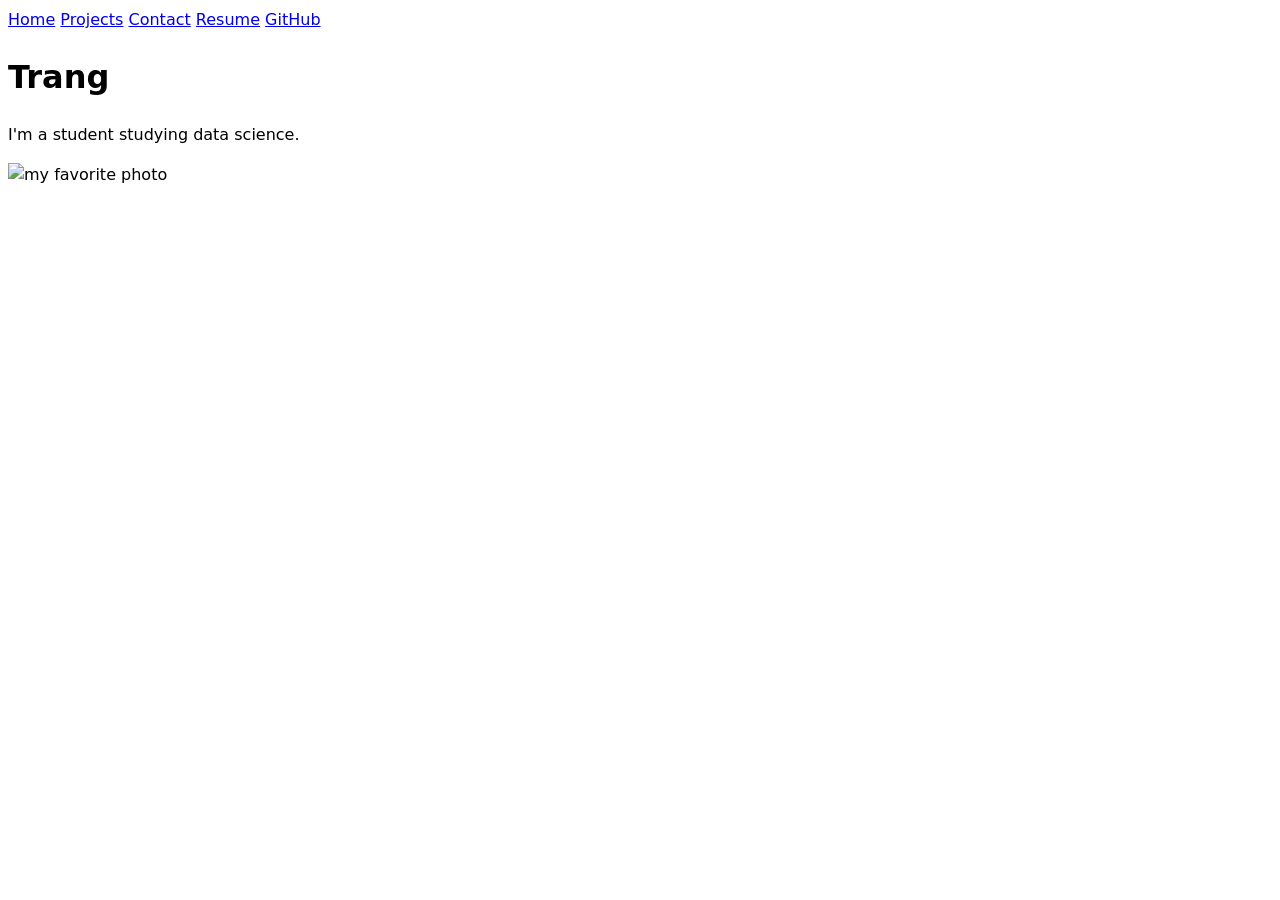
==== index.html @ eded50a9 "Update navigation links in index.html Added a link to the resume in the navigation menu." ====
<!DOCTYPE html>
<html lang="en">
<head>
  <meta charset="UTF-8">
  <meta name="viewport" content="width=device-width, initial-scale=1.0">
  <title>Trang: Personal site and portfolio</title>
  <link rel="stylesheet" href="style.css">
</head>
<body>
  <nav>
    <a href="./">Home</a>
    <a href="projects/">Projects</a>
    <a href="contact/">Contact</a>
    <a href="resume/">Resume</a>
    <a href="https://github.com/trkieu-commits" target="_blank">GitHub</a>
</nav>
  <h1>Trang</h1>
  <p>I'm a student studying data science.</p>
  <img src="rm.jpg" alt="my favorite photo">
</body>
</html>
---- style.css ----
body {
  font: 100%/1.5 system-ui;
}

img {
  max-width: 100%;
}
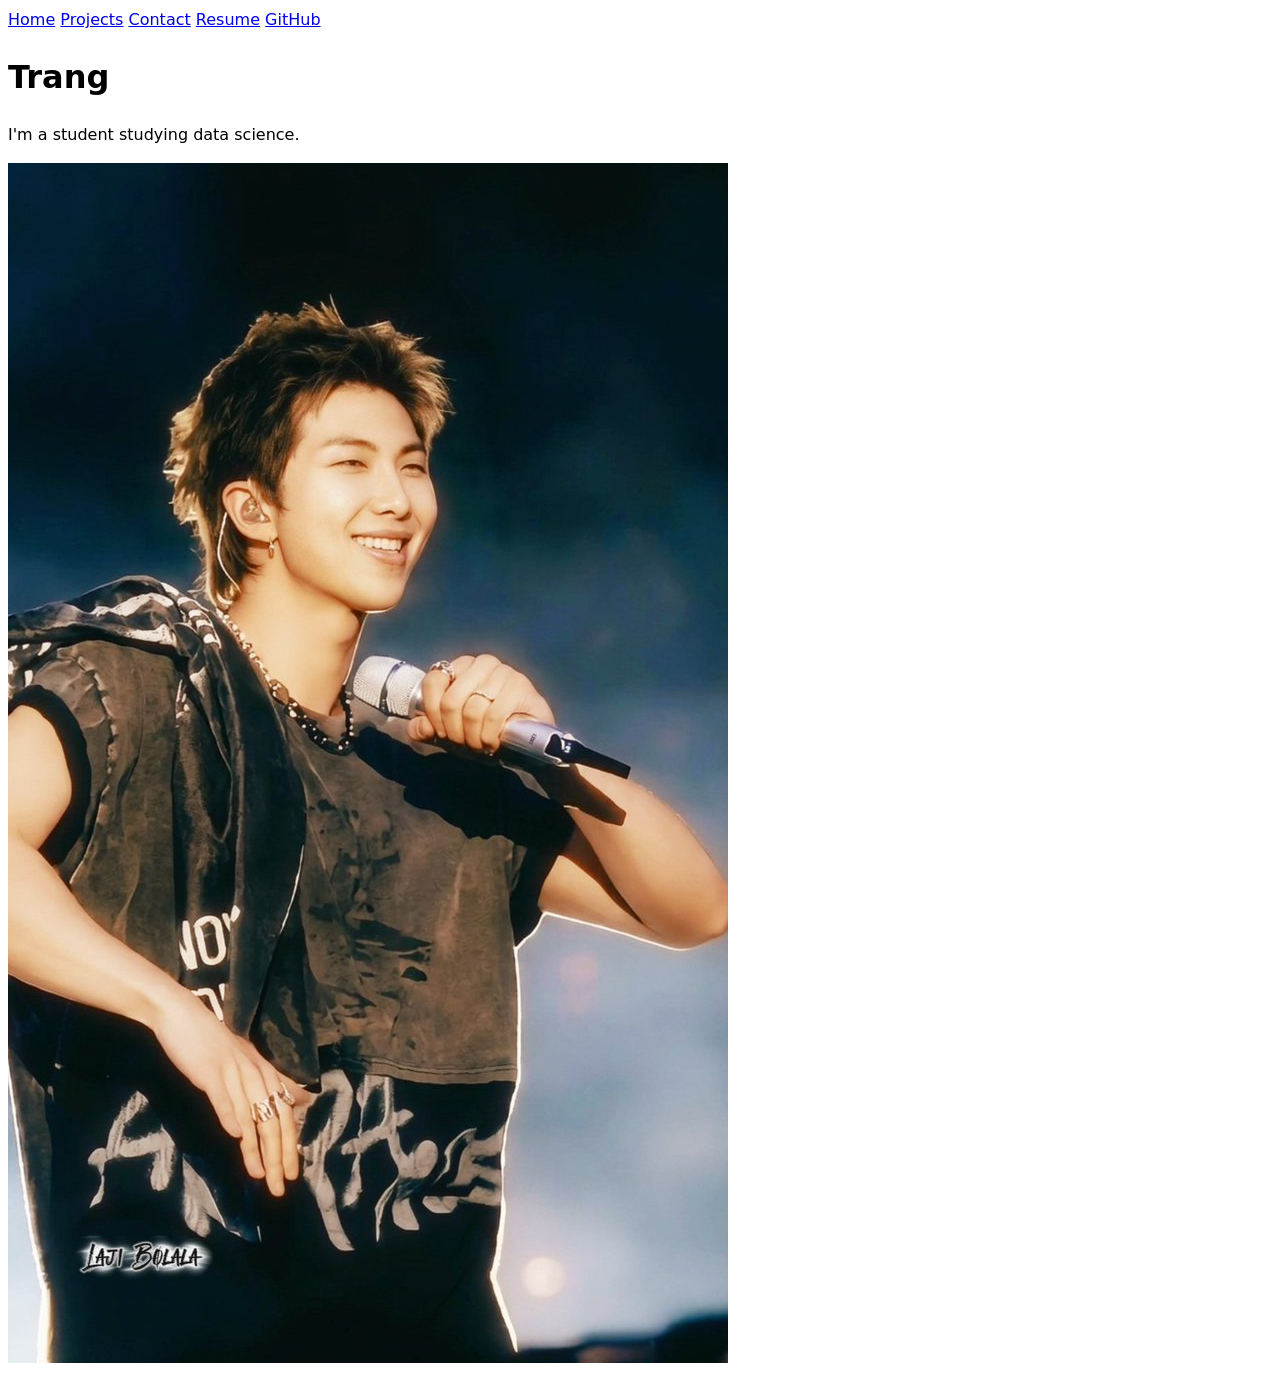
==== commit a39564b5: "Change image file extension from .jpg to .JPG" ====
--- a/index.html
+++ b/index.html
@@ -16,6 +16,6 @@
 </nav>
   <h1>Trang</h1>
   <p>I'm a student studying data science.</p>
-  <img src="rm.jpg" alt="my favorite photo">
+  <img src="rm.JPG" alt="my favorite photo">
 </body>
 </html>
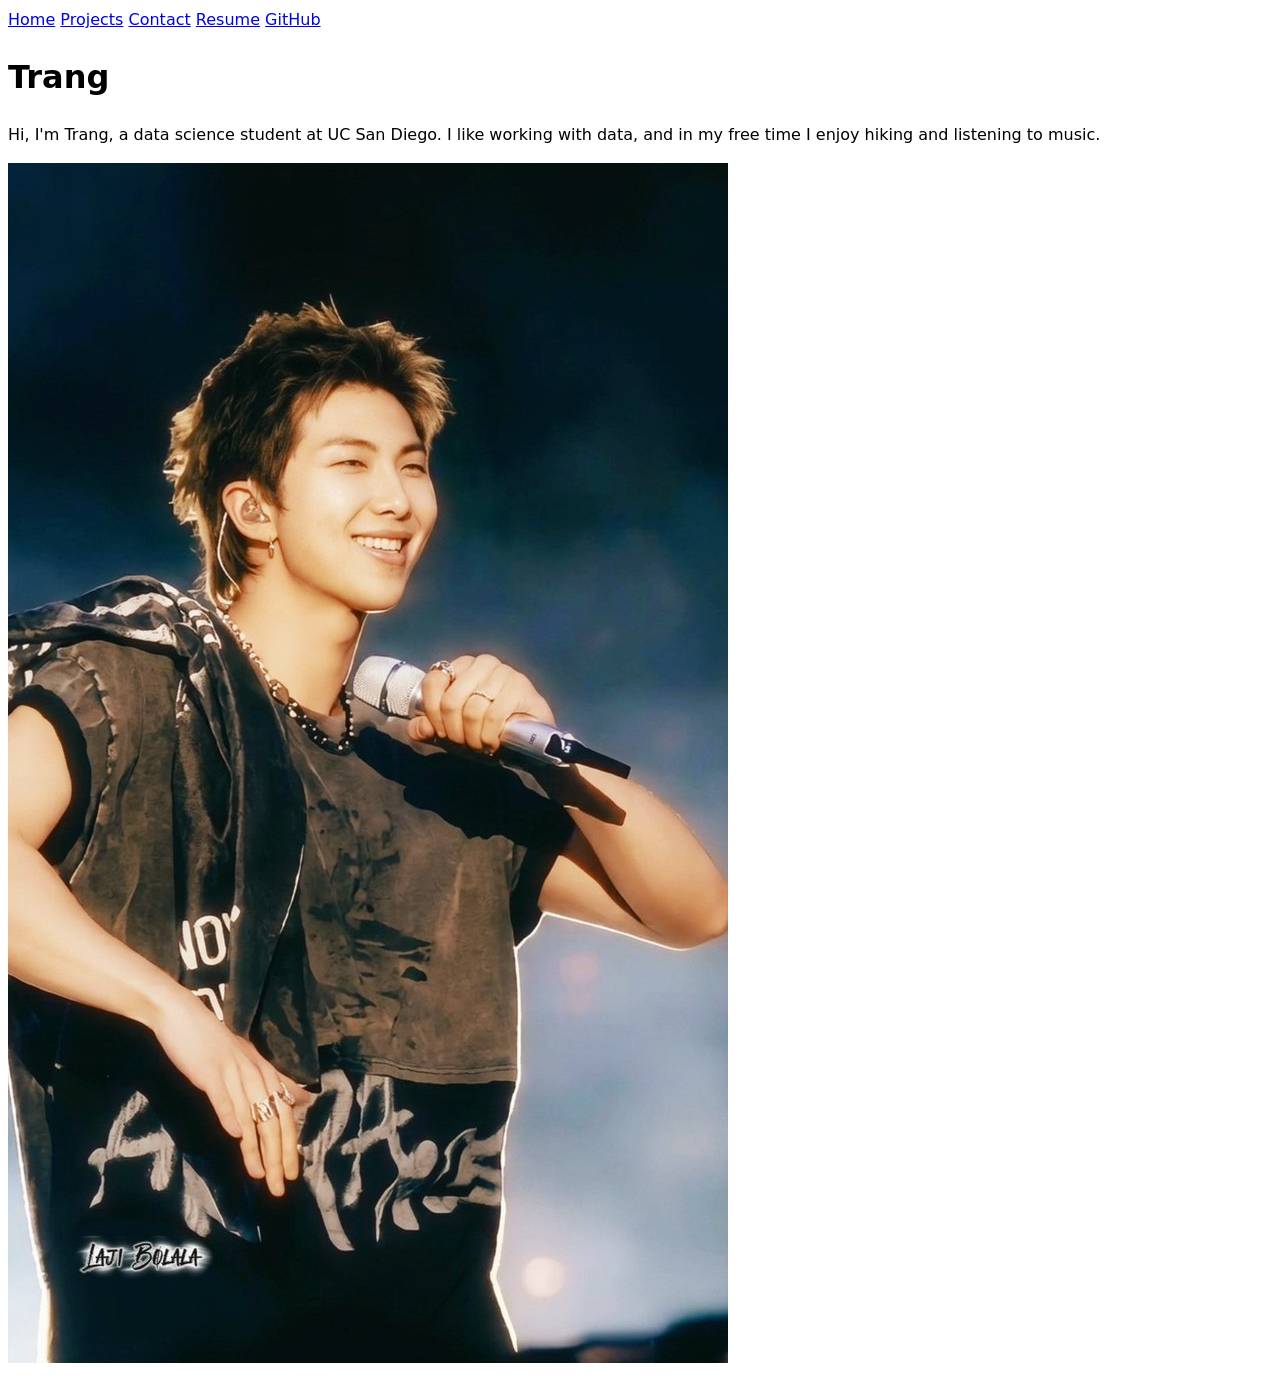
==== commit 6a64020f: "Revise introduction and image alt text in index.html Updated personal introduction and image descrip" ====
--- a/index.html
+++ b/index.html
@@ -15,7 +15,7 @@
     <a href="https://github.com/trkieu-commits" target="_blank">GitHub</a>
 </nav>
   <h1>Trang</h1>
-  <p>I'm a student studying data science.</p>
-  <img src="rm.JPG" alt="my favorite photo">
+  <p>Hi, I'm Trang, a data science student at UC San Diego. I like working with data, and in my free time I enjoy hiking and listening to music.</p>
+  <img src="rm.JPG" alt="My favorite photo">
 </body>
 </html>
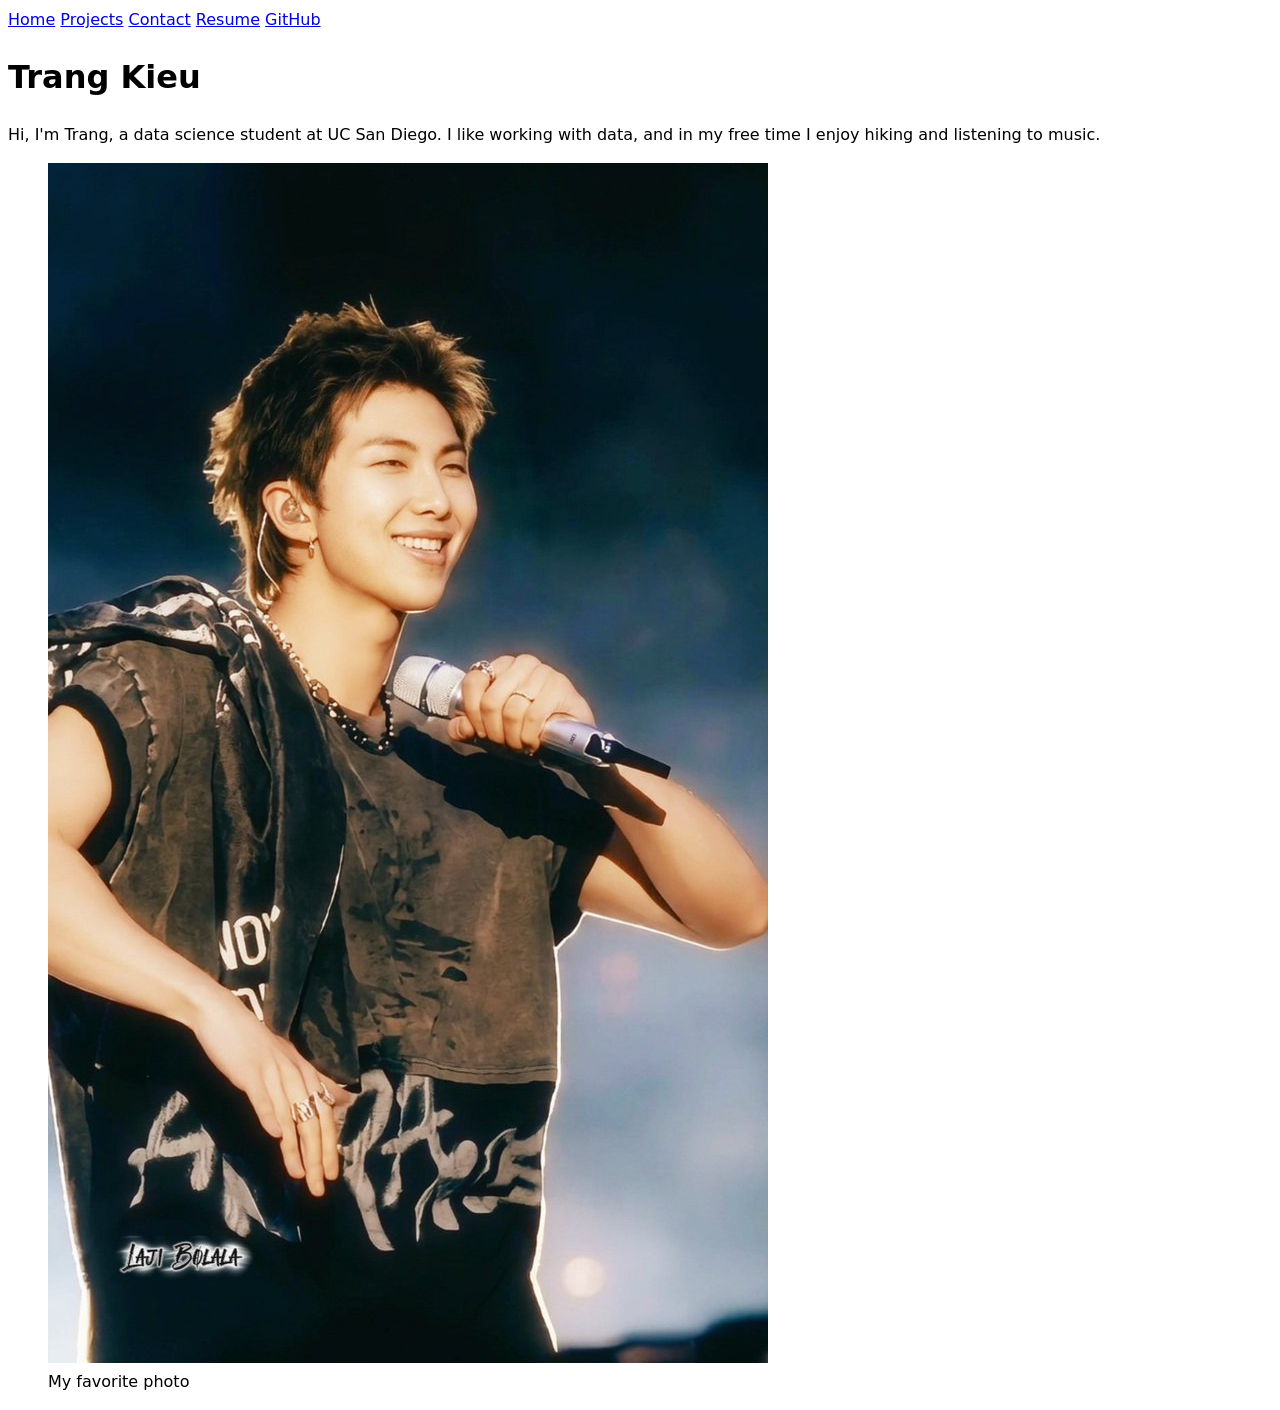
==== commit c02f661f: "Enhance index.html with name and figure Updated the header and added a figure with caption." ====
--- a/index.html
+++ b/index.html
@@ -14,8 +14,11 @@
     <a href="resume/">Resume</a>
     <a href="https://github.com/trkieu-commits" target="_blank">GitHub</a>
 </nav>
-  <h1>Trang</h1>
+  <h1>Trang Kieu</h1>
   <p>Hi, I'm Trang, a data science student at UC San Diego. I like working with data, and in my free time I enjoy hiking and listening to music.</p>
-  <img src="rm.JPG" alt="My favorite photo">
+  <figure>
+  <img src="rm.JPG" alt="Describe what is in the photo">
+  <figcaption>My favorite photo</figcaption>
+</figure>
 </body>
 </html>
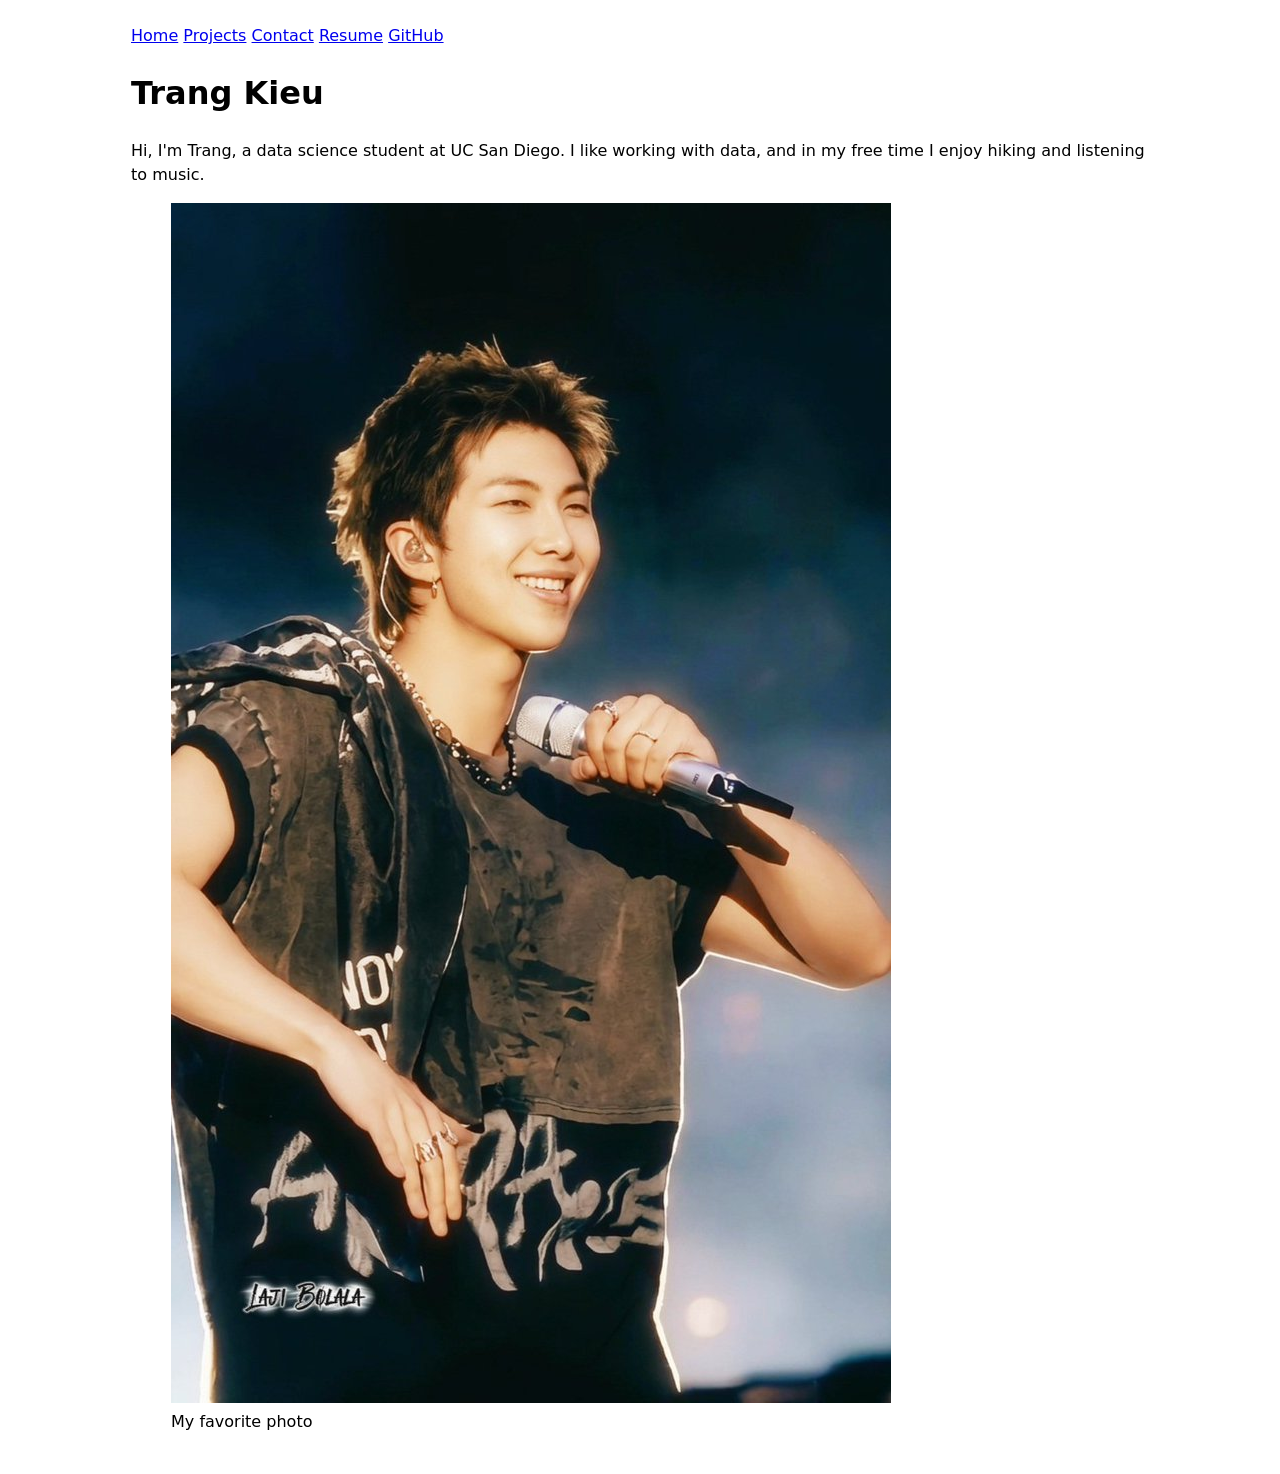
==== commit e56a1b3c: "Update navigation links in index.html" ====
--- a/index.html
+++ b/index.html
@@ -8,11 +8,11 @@
 </head>
 <body>
   <nav>
-    <a href="./">Home</a>
-    <a href="projects/">Projects</a>
-    <a href="contact/">Contact</a>
-    <a href="resume/">Resume</a>
-    <a href="https://github.com/trkieu-commits" target="_blank">GitHub</a>
+  <a href="./" class="current">Home</a>
+  <a href="projects/">Projects</a>
+  <a href="contact/">Contact</a>
+  <a href="resume/">Resume</a>
+  <a href="https://github.com/trkieu-commits" target="_blank">GitHub</a>
 </nav>
   <h1>Trang Kieu</h1>
   <p>Hi, I'm Trang, a data science student at UC San Diego. I like working with data, and in my free time I enjoy hiking and listening to music.</p>
--- a/style.css
+++ b/style.css
@@ -1,5 +1,8 @@
 body {
   font: 100%/1.5 system-ui;
+  max-width: 100ch;
+  margin-inline: auto;
+  padding: 1em;
 }
 
 img {
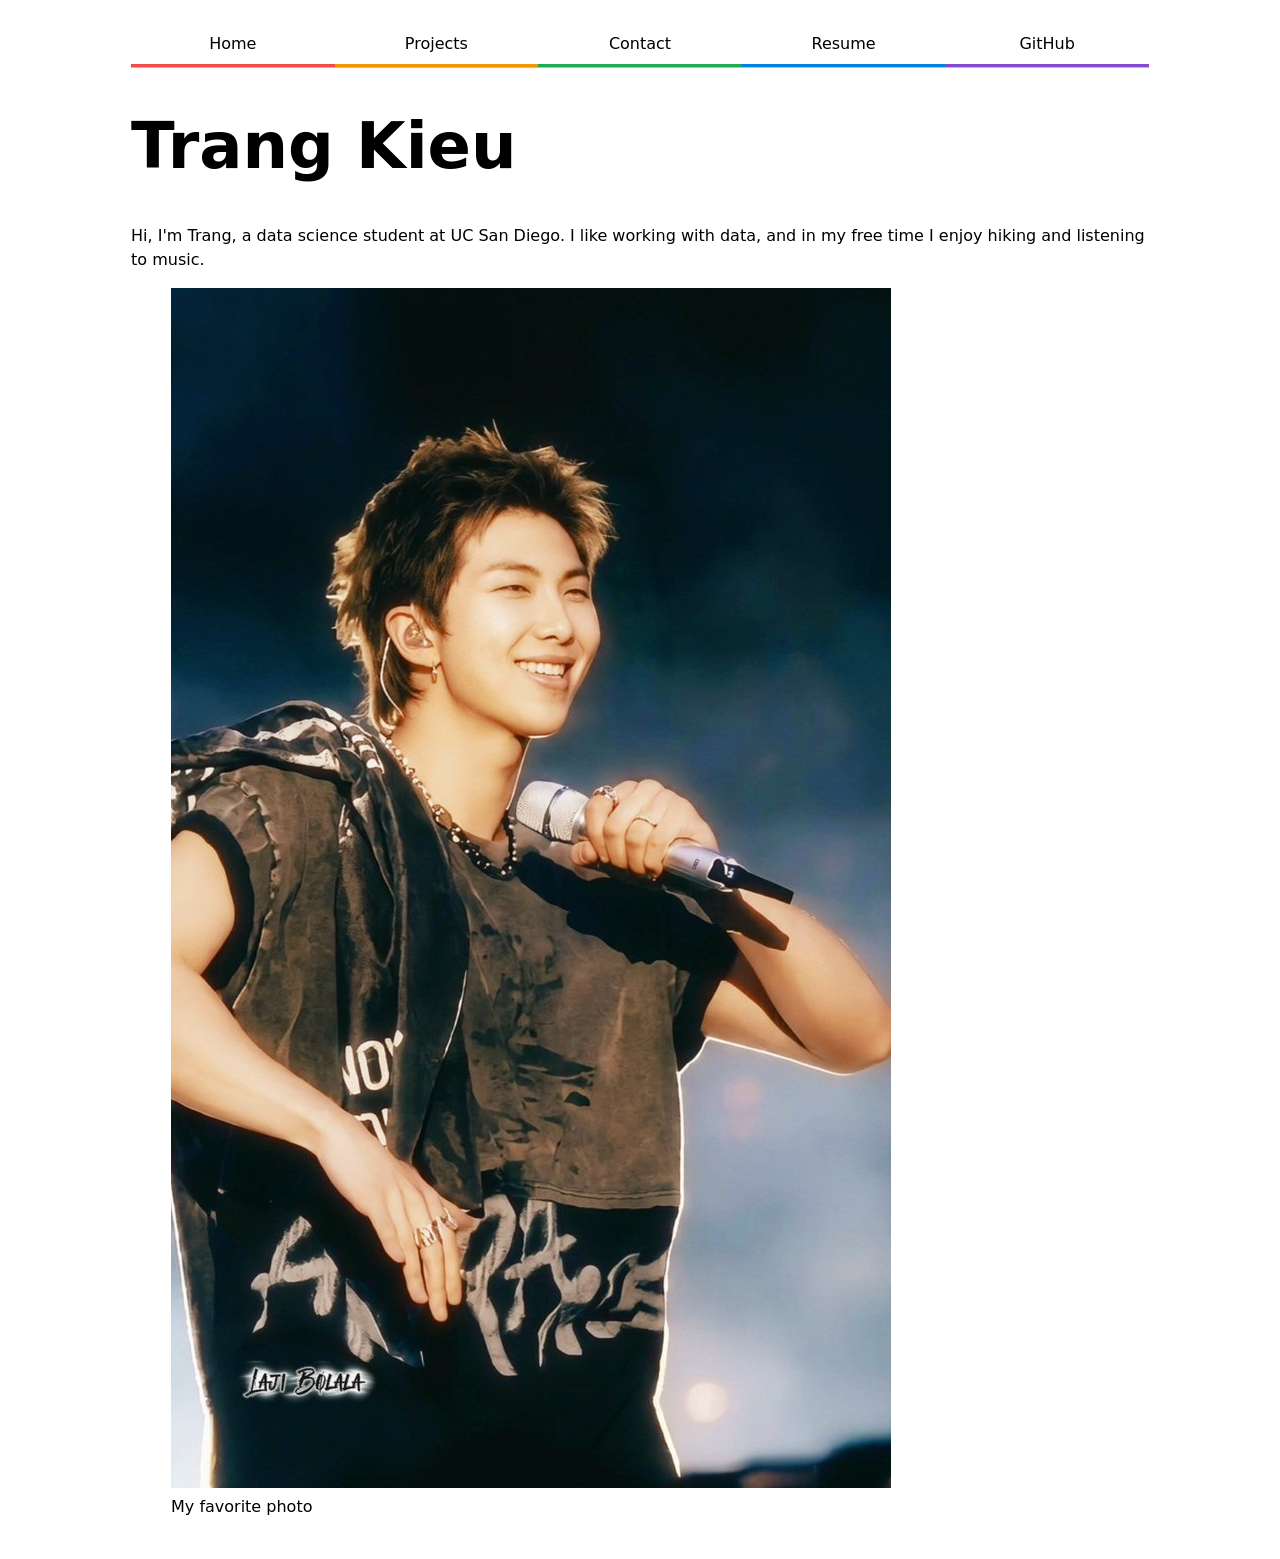
==== commit 7257124d: "Modify Home link and include global.js script Updated navigation link for Home and added script tag " ====
--- a/index.html
+++ b/index.html
@@ -5,10 +5,11 @@
   <meta name="viewport" content="width=device-width, initial-scale=1.0">
   <title>Trang: Personal site and portfolio</title>
   <link rel="stylesheet" href="style.css">
+  <script type="module" src="global.js"></script>
 </head>
 <body>
   <nav>
-  <a href="./" class="current">Home</a>
+  <a href="./">Home</a>
   <a href="projects/">Projects</a>
   <a href="contact/">Contact</a>
   <a href="resume/">Resume</a>
--- a/style.css
+++ b/style.css
@@ -1,3 +1,9 @@
+:root {
+  --color-accent: oklch(65% 50% 0);
+  accent-color: var(--color-accent);
+}
+
+
 body {
   font: 100%/1.5 system-ui;
   max-width: 100ch;
@@ -8,3 +14,124 @@
 img {
   max-width: 100%;
 }
+
+
+nav {
+  display: flex;
+  margin-bottom: 1em;
+  border-bottom: 1px solid oklch(80% 3% 200);
+}
+
+nav a {
+  flex: 1;
+  text-decoration: none;
+  color: inherit;
+  text-align: center;
+  padding: 0.5em;
+  border-bottom: 0.2em solid var(--link-color);
+}
+
+
+nav a:nth-child(1) { --link-color: oklch(65% 0.2 25); }   /* Home: red */
+nav a:nth-child(2) { --link-color: oklch(75% 0.17 70); }  /* Projects: orange */
+nav a:nth-child(3) { --link-color: oklch(65% 0.17 150); } /* Contact: green */
+nav a:nth-child(4) { --link-color: oklch(60% 0.17 250); } /* Resume: blue */
+nav a:nth-child(5) { --link-color: oklch(55% 0.2 300); }  /* GitHub: purple */
+
+nav a.current {
+  border-bottom-width: 0.4em;
+  padding-bottom: 0.1em;
+}
+
+nav a:hover {
+  border-bottom-width: 0.4em;
+  padding-bottom: 0.1em;
+  background-color: oklch(from var(--link-color) 95% 5% h);
+}
+
+
+input, textarea, button {
+  font: inherit;
+}
+
+form {
+  display: grid;
+  grid-template-columns: auto 1fr;
+  gap: 1em;
+}
+
+form label {
+  display: grid;
+  grid-template-columns: subgrid;
+  grid-column: 1 / -1;
+}
+
+form button {
+  grid-column: 1 / -1;
+}
+
+
+.projects {
+  display: grid;
+  grid-template-columns: repeat(auto-fill, minmax(15em, 1fr));
+  gap: 1em;
+}
+
+.projects article {
+  display: grid;
+  grid-template-rows: subgrid;
+  grid-row: span 3;
+}
+
+.projects h2 {
+  margin: 0;
+}
+
+h1, h2, h3, h4, h5, h6 {
+  line-height: 1.1;
+  text-wrap: balance;
+}
+
+h1 {
+  font-size: 400%;
+}
+
+
+.resume section {
+  margin-block: 2em;
+}
+
+.resume section h2 {
+  color: var(--color-accent);
+  border-bottom: 1px solid oklch(80% 3% 200);
+  padding-bottom: 0.2em;
+}
+
+.resume article {
+  margin-block: 1em;
+}
+
+.resume article header h3 {
+  margin-bottom: 0.2em;
+}
+
+.resume article header p {
+  margin-top: 0;
+  color: oklch(50% 0 0);
+  font-size: 90%;
+}
+
+.resume section:last-of-type ul {
+  display: flex;
+  flex-wrap: wrap;
+  gap: 0.5em;
+  list-style: none;
+  padding: 0;
+}
+
+.resume section:last-of-type li {
+  background-color: oklch(from var(--color-accent) 95% 5% h);
+  border: 1px solid var(--color-accent);
+  border-radius: 1em;
+  padding: 0.2em 0.8em;
+}
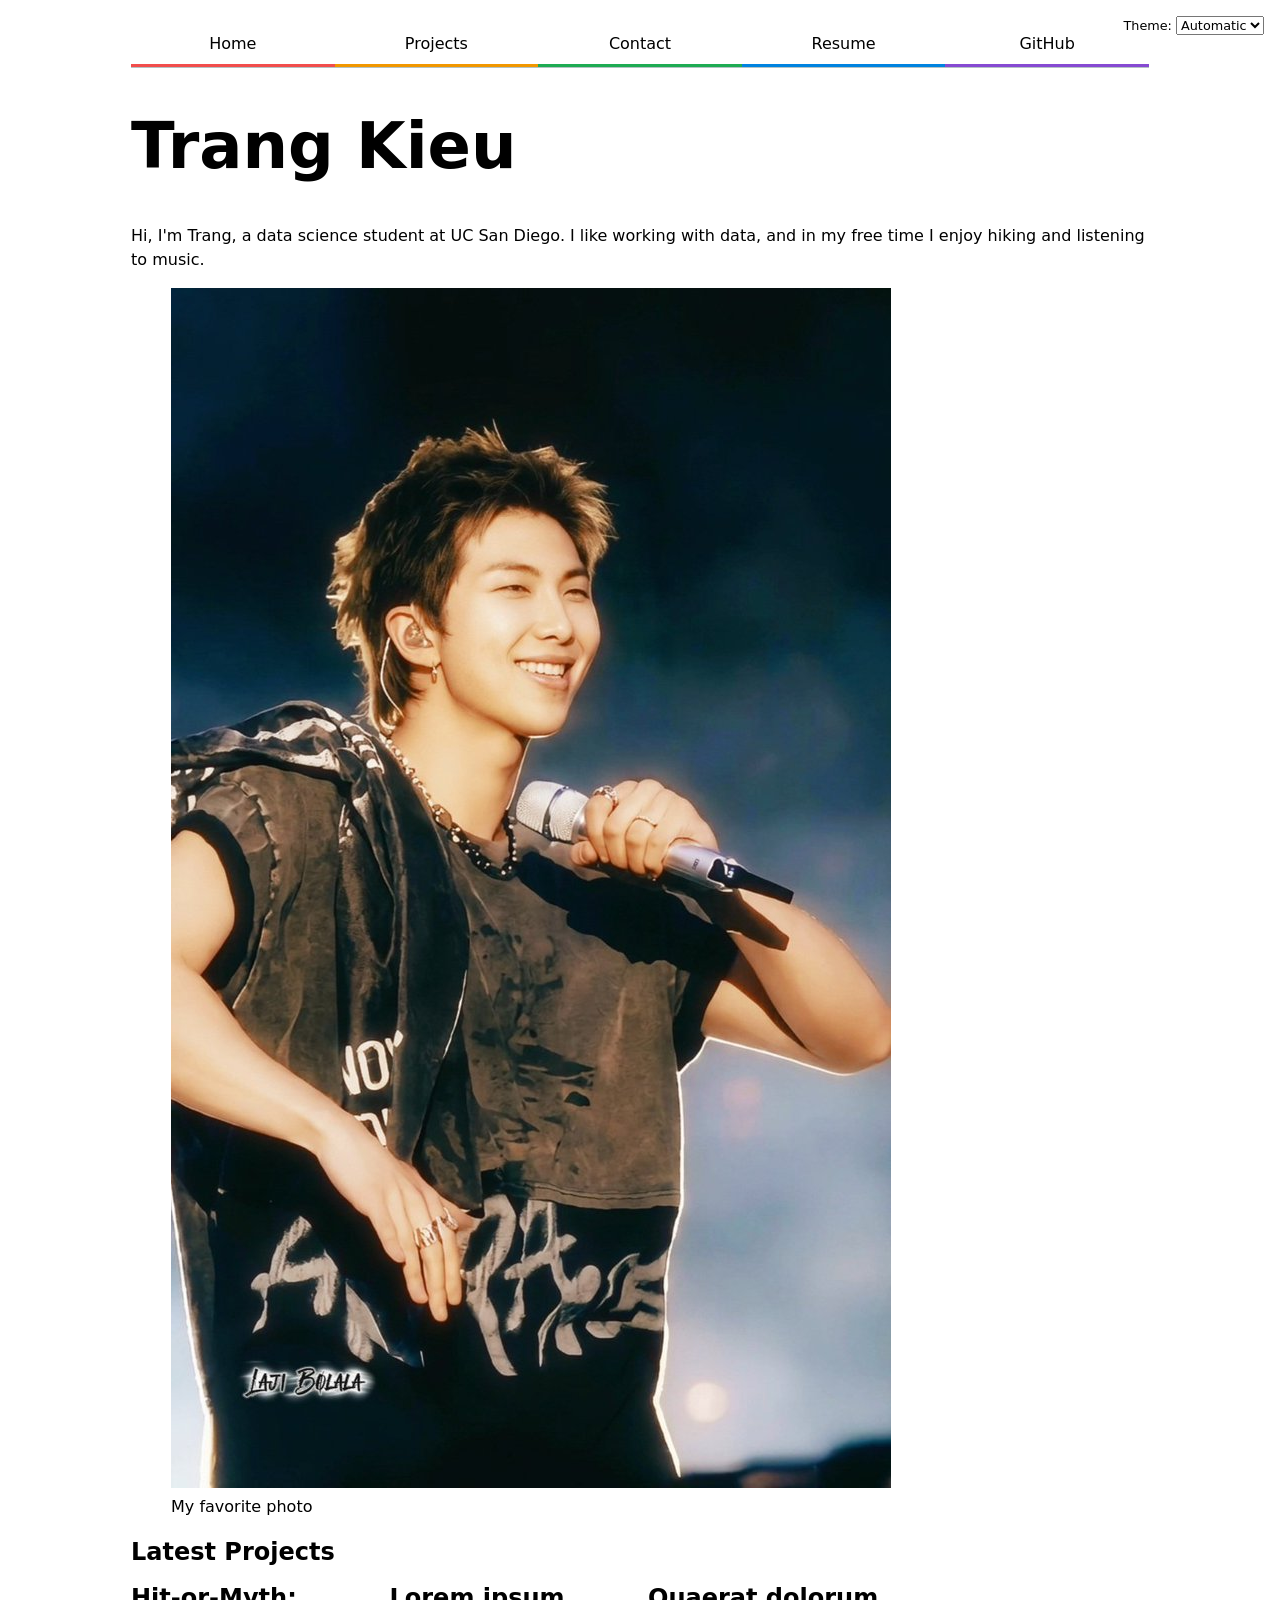
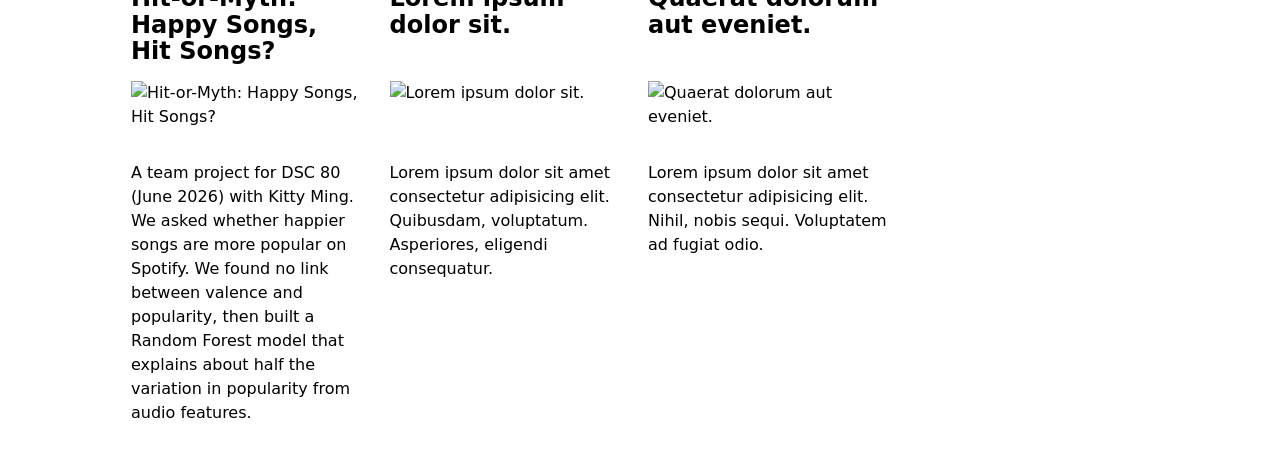
==== commit 20faa77d: "Add index.js script and improve figure markup Added a script tag for index.js and updated the figure" ====
--- a/index.html
+++ b/index.html
@@ -6,20 +6,24 @@
   <title>Trang: Personal site and portfolio</title>
   <link rel="stylesheet" href="style.css">
   <script type="module" src="global.js"></script>
+  <script src="index.js" type="module" defer></script>
 </head>
 <body>
-  <nav>
-  <a href="./">Home</a>
-  <a href="projects/">Projects</a>
-  <a href="contact/">Contact</a>
-  <a href="resume/">Resume</a>
-  <a href="https://github.com/trkieu-commits" target="_blank">GitHub</a>
-</nav>
+
   <h1>Trang Kieu</h1>
   <p>Hi, I'm Trang, a data science student at UC San Diego. I like working with data, and in my free time I enjoy hiking and listening to music.</p>
+
   <figure>
-  <img src="rm.JPG" alt="Describe what is in the photo">
-  <figcaption>My favorite photo</figcaption>
-</figure>
+    <img src="rm.JPG" alt="My favorite photo">
+    <figcaption>My favorite photo</figcaption>
+  </figure>
+
+  <div id="profile-stats"></div>
+
+  <h2>Latest Projects</h2>
+  <div class="projects">
+    <!-- Dynamically added content will appear here -->
+  </div>
+
 </body>
 </html>
--- a/style.css
+++ b/style.css
@@ -1,8 +1,12 @@
+html {
+  color-scheme: light dark;
+}
+
 :root {
   --color-accent: oklch(65% 50% 0);
+  --border-color: oklch(50% 10% 200 / 40%);
   accent-color: var(--color-accent);
 }
-
 
 body {
   font: 100%/1.5 system-ui;
@@ -15,11 +19,11 @@
   max-width: 100%;
 }
 
-
+/* ---------- Nav ---------- */
 nav {
   display: flex;
   margin-bottom: 1em;
-  border-bottom: 1px solid oklch(80% 3% 200);
+  border-bottom: 1px solid var(--border-color);
 }
 
 nav a {
@@ -30,7 +34,6 @@
   padding: 0.5em;
   border-bottom: 0.2em solid var(--link-color);
 }
-
 
 nav a:nth-child(1) { --link-color: oklch(65% 0.2 25); }   /* Home: red */
 nav a:nth-child(2) { --link-color: oklch(75% 0.17 70); }  /* Projects: orange */
@@ -46,11 +49,19 @@
 nav a:hover {
   border-bottom-width: 0.4em;
   padding-bottom: 0.1em;
-  background-color: oklch(from var(--link-color) 95% 5% h);
+  background-color: color-mix(in oklch, var(--link-color), canvas 85%);
 }
 
+/* ---------- Theme switcher (Step 4.3) ---------- */
+.color-scheme {
+  position: absolute;
+  top: 1rem;
+  right: 1rem;
+  font-size: 80%;
+}
 
-input, textarea, button {
+/* ---------- Forms ---------- */
+input, textarea, button, select {
   font: inherit;
 }
 
@@ -70,7 +81,7 @@
   grid-column: 1 / -1;
 }
 
-
+/* ---------- Projects ---------- */
 .projects {
   display: grid;
   grid-template-columns: repeat(auto-fill, minmax(15em, 1fr));
@@ -96,14 +107,14 @@
   font-size: 400%;
 }
 
-
+/* ---------- Resume ---------- */
 .resume section {
   margin-block: 2em;
 }
 
 .resume section h2 {
   color: var(--color-accent);
-  border-bottom: 1px solid oklch(80% 3% 200);
+  border-bottom: 1px solid var(--border-color);
   padding-bottom: 0.2em;
 }
 
@@ -130,7 +141,7 @@
 }
 
 .resume section:last-of-type li {
-  background-color: oklch(from var(--color-accent) 95% 5% h);
+  background-color: color-mix(in oklch, var(--color-accent), canvas 85%);
   border: 1px solid var(--color-accent);
   border-radius: 1em;
   padding: 0.2em 0.8em;
